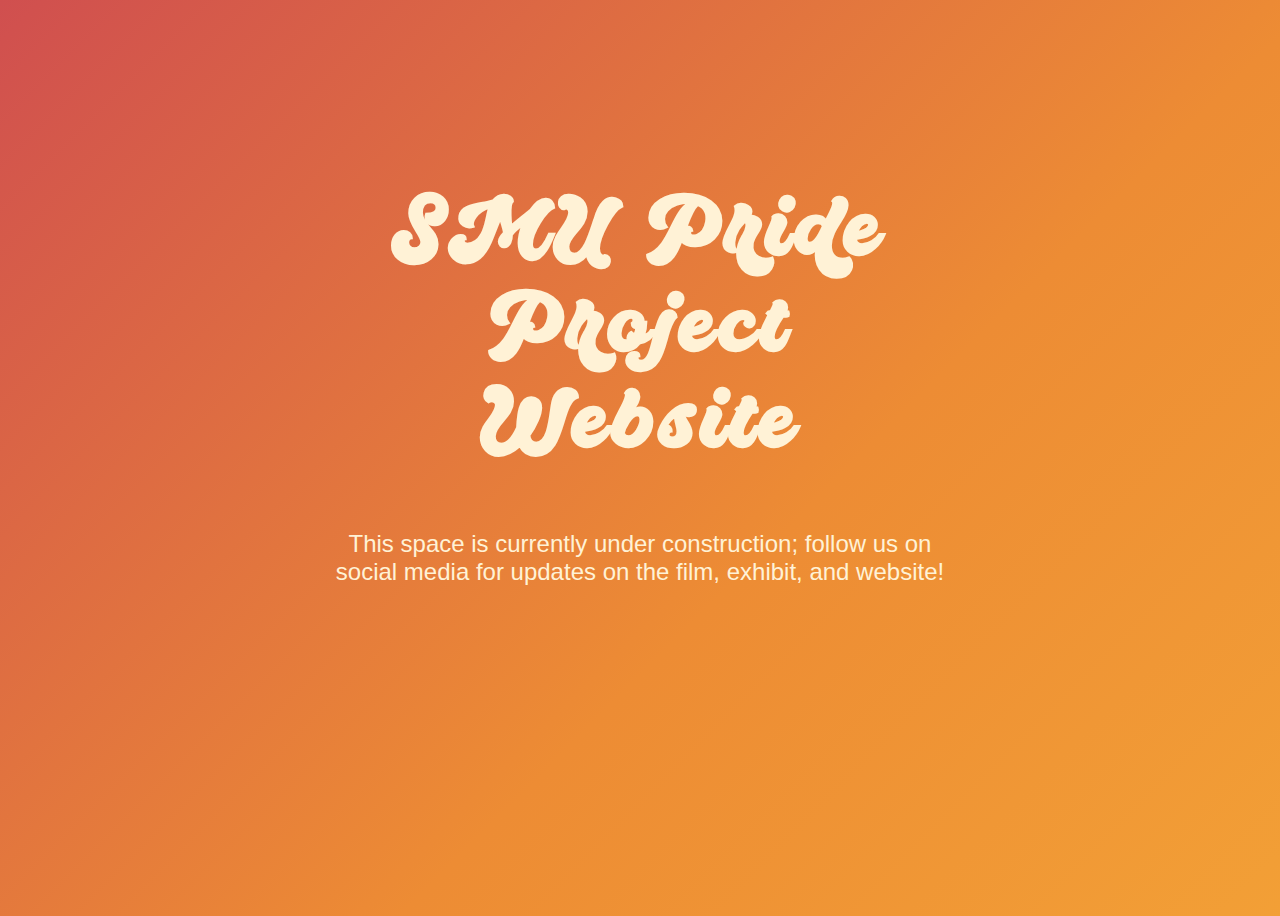
==== index.html @ 1a8793b5 "Placeholder homepage, first font" ====
<!DOCTYPE html>
<head>
	<title>SMU Pride Project</title>

	<!--STYLES-->
	<link rel="stylesheet" type="text/css" href="style.css">
	<!--FAVICON-->
	<!--SCRIPTS-->
	<meta name="viewport" content="width=device-width, initial-scale=1.0">
	<!--FONTS (PLACEHOLDERS)-->
	<link href="https://fonts.googleapis.com/css2?family=Lobster&display=swap" rel="stylesheet">

</head>

<body>
	<div id="content">
		<h1>SMU Pride Project Website</h1>
		<p>This space is currently under construction; follow us on social media for updates on the film, exhibit, and website!</p>
	</div>
</body>

</html>
---- style.css ----
@font-face {
	font-family: QuintalScript;
	src: url(Fonts/QuintalScriptPERSONALUSEONLY-Regular.otf);
}

body {
	background: linear-gradient(-45deg, #986b9b, #277a9e, #52A885, #f5a937, #ed8c34, #d04f4f);
	background-size: 300% 300%;
	animation: gradient 15s ease infinite;
	height: 100vh;
}

@keyframes gradient {
	0% {
		background-position: 0% 50%;
	}
	50% {
		background-position: 100% 50%;
	}
	100% {
		background-position: 0% 50%;
	}
}

h1 {
	color: #fff2d6;
	font-family: QuintalScript, sans-serif;
	font-size: 5em;
	letter-spacing: 5px;
	text-align: center;
}

p {
	color: #fff2d6;
	text-align: center;
	font-family: sans-serif;
	font-size: 1.5em;
}

#content {
	margin: auto;
	width: 50%;
	padding-top: 10%;
}
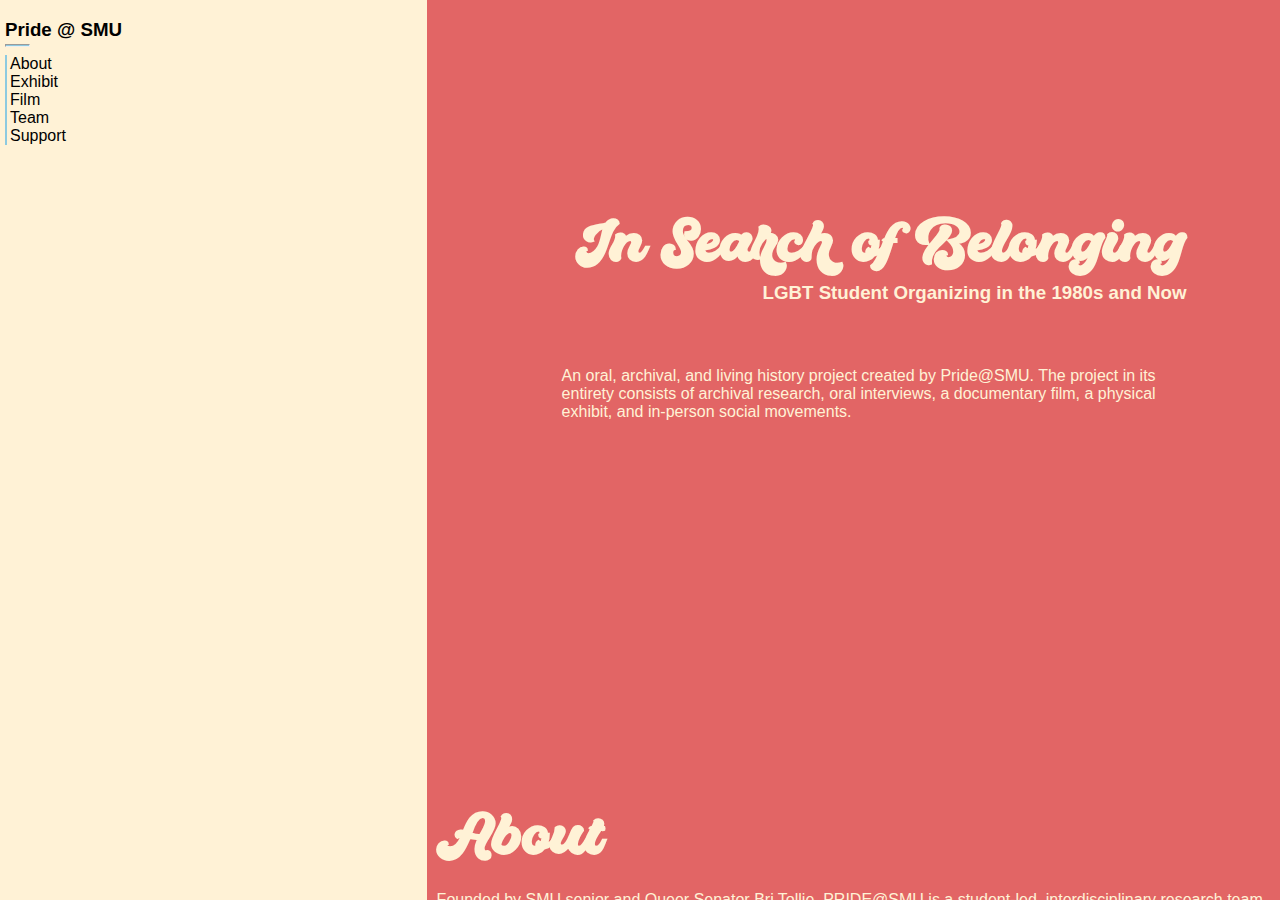
==== commit 1c14aa18: "Update home page" ====
--- a/index.html
+++ b/index.html
@@ -3,20 +3,80 @@
 	<title>SMU Pride Project</title>
 
 	<!--STYLES-->
-	<link rel="stylesheet" type="text/css" href="style.css">
+	<link rel="stylesheet" type="text/css" href="styles.css">
 	<!--FAVICON-->
 	<!--SCRIPTS-->
 	<meta name="viewport" content="width=device-width, initial-scale=1.0">
-	<!--FONTS (PLACEHOLDERS)-->
-	<link href="https://fonts.googleapis.com/css2?family=Lobster&display=swap" rel="stylesheet">
+	<script src="https://cdn.jsdelivr.net/npm/p5@1.4.1/lib/p5.js"></script> <!--p5js import-->
+	<script src="sketch.js"></script> <!--sketch script-->
+
 
 </head>
 
 <body>
-	<div id="content">
-		<h1>SMU Pride Project Website</h1>
-		<p>This space is currently under construction; follow us on social media for updates on the film, exhibit, and website!</p>
-	</div>
+		<div class="nomobile col-4 sketch">
+		<div id="canvas"></div>
+			<div class="nomobile nav">
+				<h3>Pride @ SMU</h3>
+				<hr>
+				<ul>
+					<li><a href="404.html">About</a></li>
+					<li><a href="404.html">Exhibit</a></li>
+					<li><a href="404.html">Film</a></li>
+					<li><a href="404.html">Team</a></li>
+					<li><a href="404.html">Support</a></li>
+				</ul>
+			</div>
+
+		</div>
+		<div class="col-8 main">
+			<div class="mainTitle">
+				<h1>In Search of Belonging</h1>
+				<h3>LGBT Student Organizing in the 1980s and Now</h3>
+				<p>An oral, archival, and living history project created by Pride@SMU. The project in its entirety consists of archival research, oral interviews, a documentary film, a physical exhibit, and in-person social movements.</p>
+			</div>
+			<div class="mainTimeline">
+				<!--<h1>Timeline</h1>-->
+				<h1>About</h1>
+				<!--<p>LGBT history on SMU's campus reaches back decades, and often showcases the struggles of queer students to express themselves freely on campus. At the same time, there have been many hard-won victories for queer representation, including the chartering of GLSSO and the establishment of a Queer senator position.</p>
+				<div class="buttonContainer">
+					<a href="404.html" button class="viewMore">
+						View More →
+					</a>
+				</div>-->
+				<p>Founded by SMU senior and Queer Senator Bri Tollie, PRIDE@SMU is a student-led, interdisciplinary research team investigating LGBTQ+ history and experiences at SMU. The project launched in August 2021 with the help of SMU’s Office of Engaged Learning and over 10 campus partners and mentors. Since its launch, the PRIDE team has interviewed 14 queer SMU students, faculty, staff, and alumni, as well as hosted the first-ever Queer State of the University Address at SMU on February 11th, 2022. Along with this event, this research is contributing to the In Search of Belongingexhibit, as well as informing students and administrators for ongoing community event planning and campus policy reform. Managed by a diverse group of LGBTQ+ students and allies, PRIDE@SMU combines archival, oral, and institutional history to better understand the queer community's roots at SMU.</p>
+			</div>
+			<div class="mainArchives">
+				<!--<h1>Archives</h1>-->
+				<h1>Meet the Team</h1>
+				<!--<p>Within the DeGolyer Library archives, clippings of Daily Campus articles, Senate minutes, notes from the very first GLSSO meetings, and more help cast light on the foundation of queer student activism and community here at SMU.</p>-->
+				<p>Our interdisciplinary team highlights the diversity across SMU and the greater Dallas community. Led by Bri Tollie and Leia Hannum, our research, film, and social taskforces have worked hard to make this project what it is today.</p>
+				<img width="100%" src="Media/TeamPic.jpeg">
+				<!--<div class="buttonContainer">
+					<a href="team.html" button class="viewMore">
+						View More →
+					</a>
+				</div>-->
+			</div>
+			<div class="mainInterviews">
+				<h1>Interviews</h1>
+				<p>Listen to queer faculty, staff, students, and alumni define their SMU experience in their own words.</p>
+				<video width="100%" controls>
+					<source src="https://smu.box.com/shared/static/8sanhpok2qiwuqylinj76piyl9oq0ywf.mp4" type="video/mp4">
+					Your browser does not support this video format.
+				</video>
+				<!--<div class="buttonContainer">
+					<a href="404.html" button class="viewMore">
+						View More →
+					</a>
+				</div>-->
+			</div>
+			
+		</div>
+	
+	
 </body>
 
-</html>+</html>
+
+
--- a/styles.css
+++ b/styles.css
@@ -0,0 +1,171 @@
+@font-face {
+	font-family: QuintalScript;
+	src: url(Fonts/QuintalScriptPERSONALUSEONLY-Regular.otf);
+}
+
+body {
+	margin: 0 !important;
+	font-family: sans-serif;
+}
+
+* {
+	box-sizing: border-box;
+}
+
+.row {
+	width: 100%;
+}
+
+.row::after {
+  content: "";
+  clear: both;
+  display: table;
+}
+
+[class*="col-"] {
+  float: left;
+}
+
+.col-1 {width: 8.33%;}
+.col-2 {width: 16.66%;}
+.col-3 {width: 25%;}
+.col-4 {width: 33.33%;}
+.col-5 {width: 41.66%;}
+.col-6 {width: 50%;}
+.col-7 {width: 58.33%;}
+.col-8 {width: 66.66%;}
+.col-9 {width: 75%;}
+.col-10 {width: 83.33%;}
+.col-11 {width: 91.66%;}
+.col-12 {width: 100%;}
+
+@media only screen and (max-width: 450px) {
+	  [class*="col-"] {
+    width: 100%;
+  }
+
+	.nomobile {
+		display: none !important;
+	}
+	.col-8 {
+		width: 100%;
+	}
+}
+
+.sketch {
+	background-color: #fff2d6;
+	height: 100vh;
+	overflow: hidden;
+}
+
+#canvas {
+	position: absolute;
+}
+
+.main {
+	/*border: 1px solid blue;*/
+	padding: 10px;
+	overflow-y: scroll !important;
+	overflow-x: hidden;
+	height: 100vh;
+	background-color: #e26565;
+	color: #fff2d6;
+	font-family: sans-serif;
+}
+
+.main h1 {
+	color: #fff2d6;
+	font-family: QuintalScript, sans-serif;
+	font-size: 3.5em;
+	margin-bottom: 0;
+}
+
+.main h3 {
+	margin-top: 0;
+	margin-bottom: 10%;
+}
+
+.main p {
+	text-align: left;
+}
+
+.nav {
+	width: 10%;
+	padding-left: 5px;
+	position: absolute;
+}
+
+.nav hr {
+	height: 3px;
+	width: 20%;
+	margin-left: 0px;
+	margin-top: -15px;
+	background-color: #8dcae0;
+	stroke: none;
+}
+
+.nav ul {
+	list-style-type: none;
+	margin: 0;
+	padding: 0;
+}
+
+.nav li a {
+	display: block;
+	border-left: 2px solid #8dcae0;
+	padding-left: 3px;
+	text-decoration: none;
+	color: black;
+	transition: 0.2s;
+}
+
+.nav li a:hover {
+	border-left: 5px solid #7b9c6d;
+}
+
+.mainTitle {
+	width: 100%;
+	/*border: 1px solid orange;*/
+	text-align: right;
+	padding-top: 20%;
+	padding-bottom: 40%;
+	padding-left: 15%;
+	padding-right: 10%;
+}
+
+.mainTimeline {
+	width: 100%;
+	/*border: 1px solid yellow;*/
+}
+
+.mainInterviews {
+	width: 100%;
+	/*border: 1px solid mediumpurple;*/
+}
+
+.mainArchives {
+	width: 100%;
+	/*border: 1px solid seagreen;*/
+}
+
+.buttonContainer {
+	text-align: right;
+	margin-top: 3em;
+}
+
+.viewMore {
+	border: none;
+	background-color: #fff2d6;
+	border-radius: 1em;
+	padding: 1em 2em;
+	text-decoration: none;
+	color: black;
+}
+
+.teamOne {
+	border: 2px solid orange;
+}
+
+.teamTwo {
+	border: 2px solid green;
+}